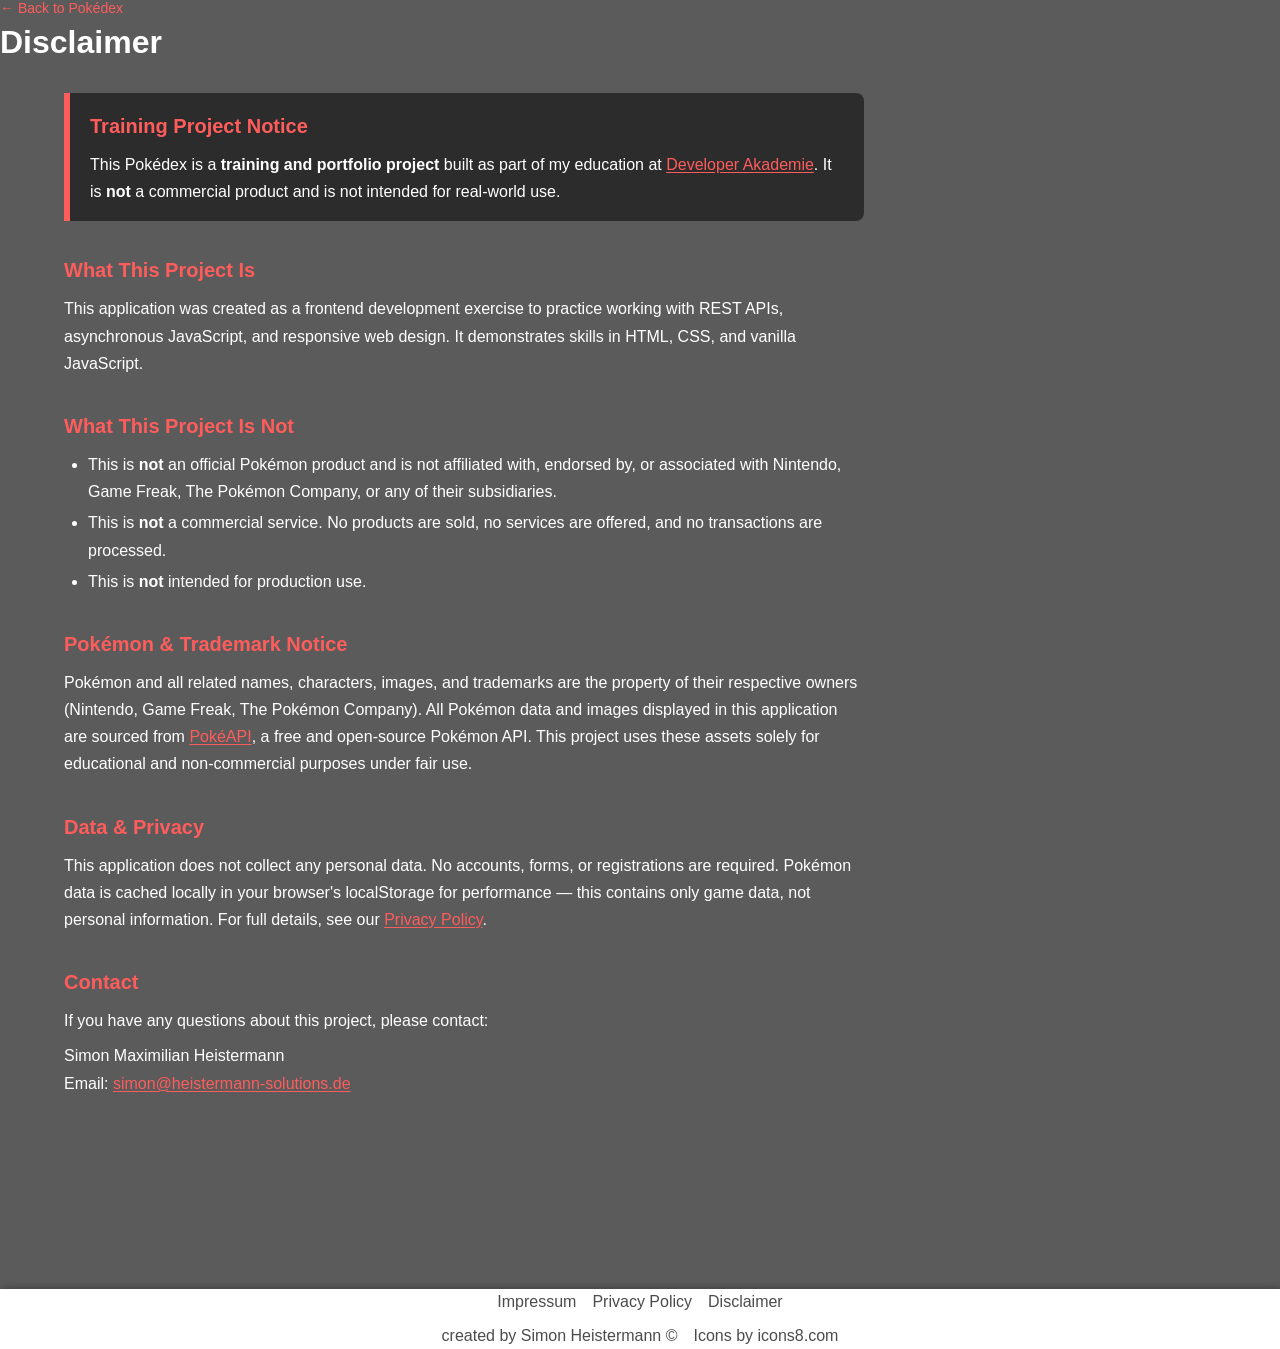
==== disclaimer.html @ 2e3472ee "added legal pages and README.md" ====
<!DOCTYPE html>
<html lang="en" translate="no">
<head>
    <meta charset="UTF-8">
    <meta name="google" content="notranslate">
    <meta name="viewport" content="width=device-width, initial-scale=1.0">

    <link rel="icon" type="image/x-icon" href="./assets/icons/new_pokemon_icon_black.png" media="(prefers-color-scheme: light)">
    <link rel="icon" type="image/x-icon" href="./assets/icons/new_pokemon_icon_white.png" media="(prefers-color-scheme: dark)">

    <title>Disclaimer — Pokédex</title>

    <link rel="stylesheet" type="text/css" href="./assets/fonts/fonts.css">
    <link rel="stylesheet" type="text/css" href="./styles/standard.css">
    <link rel="stylesheet" type="text/css" href="./styles/footer.css">
    <link rel="stylesheet" type="text/css" href="./styles/legal.css">
</head>
<body>
    <header>
        <div class="header__container">
            <div class="header__box">
                <div class="legal__headerbox">
                    <a href="./index.html" class="legal__backlink">&larr; Back to Pokédex</a>
                    <h1>Disclaimer</h1>
                </div>
            </div>
        </div>
    </header>
    <main>
        <div class="legal__content">
            <div class="legal__notice legal__notice--prominent">
                <h2>Training Project Notice</h2>
                <p>This Pokédex is a <strong>training and portfolio project</strong> built as part of my education at <a href="https://developerakademie.com/" target="_blank" rel="noopener noreferrer">Developer Akademie</a>. It is <strong>not</strong> a commercial product and is not intended for real-world use.</p>
            </div>

            <section>
                <h2>What This Project Is</h2>
                <p>This application was created as a frontend development exercise to practice working with REST APIs, asynchronous JavaScript, and responsive web design. It demonstrates skills in HTML, CSS, and vanilla JavaScript.</p>
            </section>

            <section>
                <h2>What This Project Is Not</h2>
                <ul>
                    <li>This is <strong>not</strong> an official Pokémon product and is not affiliated with, endorsed by, or associated with Nintendo, Game Freak, The Pokémon Company, or any of their subsidiaries.</li>
                    <li>This is <strong>not</strong> a commercial service. No products are sold, no services are offered, and no transactions are processed.</li>
                    <li>This is <strong>not</strong> intended for production use.</li>
                </ul>
            </section>

            <section>
                <h2>Pokémon &amp; Trademark Notice</h2>
                <p>Pokémon and all related names, characters, images, and trademarks are the property of their respective owners (Nintendo, Game Freak, The Pokémon Company). All Pokémon data and images displayed in this application are sourced from <a href="https://pokeapi.co/" target="_blank" rel="noopener noreferrer">PokéAPI</a>, a free and open-source Pokémon API. This project uses these assets solely for educational and non-commercial purposes under fair use.</p>
            </section>

            <section>
                <h2>Data &amp; Privacy</h2>
                <p>This application does not collect any personal data. No accounts, forms, or registrations are required. Pokémon data is cached locally in your browser's localStorage for performance — this contains only game data, not personal information. For full details, see our <a href="./privacy-policy.html">Privacy Policy</a>.</p>
            </section>

            <section>
                <h2>Contact</h2>
                <p>If you have any questions about this project, please contact:</p>
                <p>
                    Simon Maximilian Heistermann<br>
                    Email: <a href="mailto:simon@heistermann-solutions.de">simon@heistermann-solutions.de</a>
                </p>
            </section>
        </div>
    </main>
    <footer>
        <div class="footer__container">
            <div class="footer__containerbottom">
                <a class="footer__linksextra" href="./impressum.html">Impressum</a>
                <a class="footer__linksextra" href="./privacy-policy.html">Privacy Policy</a>
                <a class="footer__linksextra" href="./disclaimer.html">Disclaimer</a>
            </div>
            <div class="footer__containerbottom">
                <span class="footer__credits">created by Simon Heistermann &copy;</span>
                <a class="footer__linksextra" href="https://icons8.com/" target="_blank" rel="noopener noreferrer">Icons by icons8.com</a>
            </div>
        </div>
    </footer>
</body>
</html>
---- styles/standard.css ----
* {
    box-sizing: border-box;
    margin: 0;
    font-family: "Nunito", sans-serif;
}

html {
    scroll-behavior: smooth;
}

body {
    display: flex;
    flex-direction: column;
    min-height: 100vh;
    background-color: #5b5b5b;
    font-size: 16px;
    font-optical-sizing: auto;
    font-weight: normal;
    color: white;
}

h1 {
    font-size: 32px;
    margin: 0;
}

h2 {
    font-size: 20px;
}

h3 {
    font-size: 16px;
    font-weight: 400;
}

h4 {
    font-size: 16px;
    font-weight: 500;
}

a {
    text-decoration: none;
}

header {
    background: #5b5b5b;
    display: flex;
    align-items: flex-end;
}

main {
    flex: 1;
    width: min(100%, 1920px);
    margin-inline: auto;
    padding-inline: clamp(16px, 6vw, 64px);
    margin-top: 32px;
    margin-bottom: 160px;
    position: relative;
}

input:focus {
    outline: none;
}

textarea:focus {
    outline: none;
}

select:focus {
    outline: none;
}

.d__none {
    display: none !important;
}

.d__flex {
    display: flex !important;
}

input[type=number]::-webkit-inner-spin-button,
input[type=number]::-webkit-outer-spin-button {
  appearance: none;
  margin: 0;
}

button {
    cursor: pointer;
    border: unset;
}

@media(max-width: 600px) {
    h3 {
        font-size: 18px;
    }
}

@media(max-width: 450px) {
}
---- styles/footer.css ----
footer {
    min-height: 60px;
    background: #ffffff;
    box-shadow: 2px -1px 8px 0px #00000054;
    display: flex;
    align-items: center;
}

.footer__container {
    width: min(100%, 1920px);
    margin-inline: auto;
    padding-inline: clamp(16px, 2vw, 32px);
    display: flex;
    flex-direction: column;
    gap: 16px;
    align-items: center;
}

.footer__containerbottom {
    display: flex;
    gap: 16px;
}

.footer__linksextra, .footer__linksextra:visited {
    color: rgb(0, 0, 0);
    opacity: 70%;
}

.footer__linksextra:hover, .footer__linksextra:active {
    cursor: pointer;
    color: #c30202;
}

.footer__credits {
    color: rgb(0, 0, 0);
    opacity: 70%;
}

@media(max-width: 450px){
    .footer__container {
        padding: 16px 0px;
    }

    .footer__containerbottom {
        align-items: center;
        flex-direction: column;
    }
}
---- styles/legal.css ----
.legal__headerbox {
    display: flex;
    flex-direction: column;
    gap: 8px;
    width: 100%;
}

.legal__backlink {
    color: #ff5c5c;
    font-size: 14px;
    text-decoration: none;
    transition: color 0.2s;
}

.legal__backlink:hover {
    color: #ff8a8a;
}

.legal__content {
    max-width: 800px;
    line-height: 1.7;
}

.legal__content section {
    margin-bottom: 32px;
}

.legal__content h2 {
    font-size: 20px;
    margin-bottom: 8px;
    color: #ff5c5c;
}

.legal__content h3 {
    font-size: 17px;
    font-weight: 600;
    margin-bottom: 4px;
    margin-top: 16px;
}

.legal__content p {
    margin-bottom: 8px;
}

.legal__content a {
    color: #ff5c5c;
    text-decoration: underline;
    text-underline-offset: 2px;
}

.legal__content a:hover {
    color: #ff8a8a;
}

.legal__content ul,
.legal__content ol {
    padding-left: 24px;
    margin-bottom: 8px;
}

.legal__content li {
    margin-bottom: 4px;
}

.legal__content table {
    width: 100%;
    border-collapse: collapse;
    margin-bottom: 16px;
    font-size: 15px;
}

.legal__content th,
.legal__content td {
    text-align: left;
    padding: 10px 12px;
    border-bottom: 1px solid #444;
}

.legal__content th {
    color: #ff5c5c;
    font-weight: 600;
}

.legal__toc {
    margin-bottom: 32px;
    padding: 16px 20px;
    background-color: #2c2c2c;
    border-radius: 8px;
}

.legal__toc h2 {
    font-size: 18px;
    margin-bottom: 8px;
}

.legal__toc ol {
    padding-left: 20px;
    margin-bottom: 0;
}

.legal__toc li {
    margin-bottom: 2px;
}

.legal__notice {
    background-color: #2c2c2c;
    border-left: 4px solid #ff5c5c;
    padding: 16px 20px;
    border-radius: 0 8px 8px 0;
    margin-bottom: 32px;
}

.legal__notice--prominent {
    border-left-width: 6px;
}

.legal__notice h2 {
    margin-bottom: 8px;
}

.legal__notice p {
    margin-bottom: 0;
}

.legal__updated {
    margin-top: 32px;
    font-size: 14px;
    opacity: 0.6;
}

@media (max-width: 600px) {
    .legal__content table {
        font-size: 13px;
    }

    .legal__content th,
    .legal__content td {
        padding: 8px 6px;
    }
}
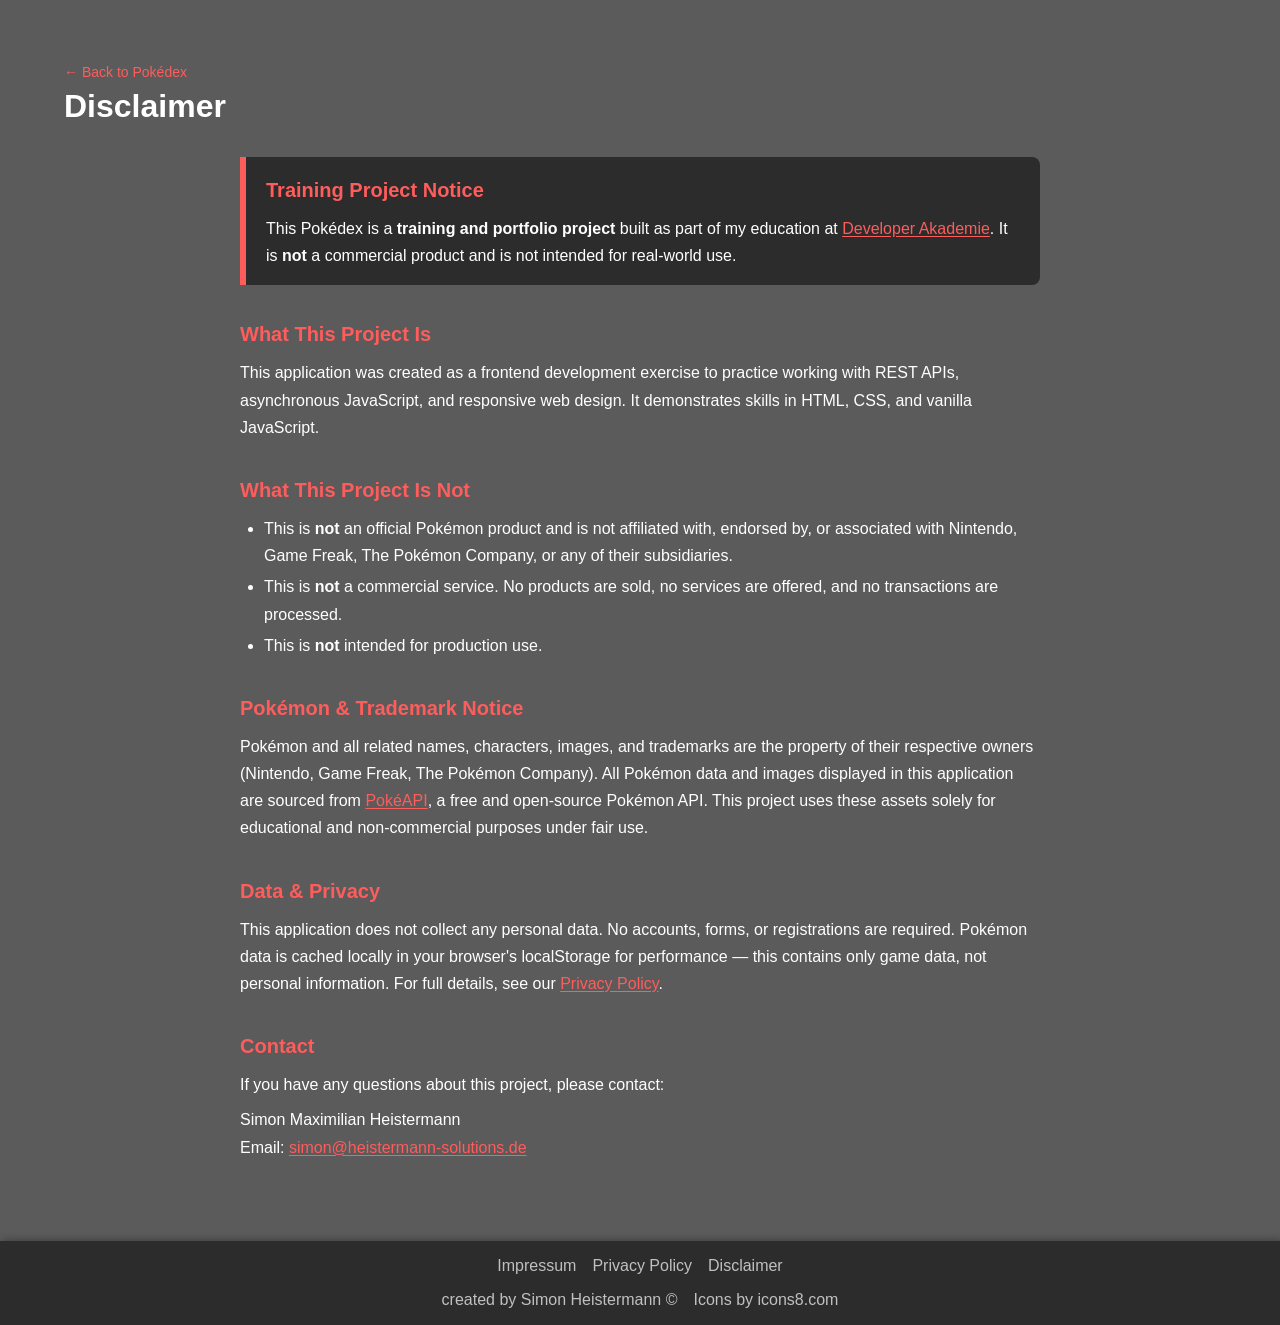
==== commit d69dc24d: "updated index.html" ====
--- a/disclaimer.html
+++ b/disclaimer.html
@@ -2,6 +2,7 @@
 <html lang="en" translate="no">
 <head>
     <meta charset="UTF-8">
+    <meta name="robots" content="noindex, nofollow">
     <meta name="google" content="notranslate">
     <meta name="viewport" content="width=device-width, initial-scale=1.0">
 
--- a/styles/footer.css
+++ b/styles/footer.css
@@ -1,9 +1,10 @@
 footer {
     min-height: 60px;
-    background: #ffffff;
+    background: #2c2c2c;
     box-shadow: 2px -1px 8px 0px #00000054;
     display: flex;
     align-items: center;
+    padding-block: 16px;
 }
 
 .footer__container {
@@ -22,18 +23,16 @@
 }
 
 .footer__linksextra, .footer__linksextra:visited {
-    color: rgb(0, 0, 0);
-    opacity: 70%;
+    color: rgba(255, 255, 255, 0.7);
 }
 
 .footer__linksextra:hover, .footer__linksextra:active {
     cursor: pointer;
-    color: #c30202;
+    color: #ff5c5c;
 }
 
 .footer__credits {
-    color: rgb(0, 0, 0);
-    opacity: 70%;
+    color: rgba(255, 255, 255, 0.7);
 }
 
 @media(max-width: 450px){
--- a/styles/legal.css
+++ b/styles/legal.css
@@ -3,6 +3,17 @@
     flex-direction: column;
     gap: 8px;
     width: 100%;
+}
+
+body:has(.legal__headerbox) .header__container {
+    width: min(100%, 1920px);
+    margin-inline: auto;
+    margin-top: 64px;
+    padding-inline: clamp(16px, 6vw, 64px);
+}
+
+body:has(.legal__headerbox) main {
+    margin-bottom: 48px;
 }
 
 .legal__backlink {
@@ -18,6 +29,7 @@
 
 .legal__content {
     max-width: 800px;
+    margin-inline: auto;
     line-height: 1.7;
 }
 
